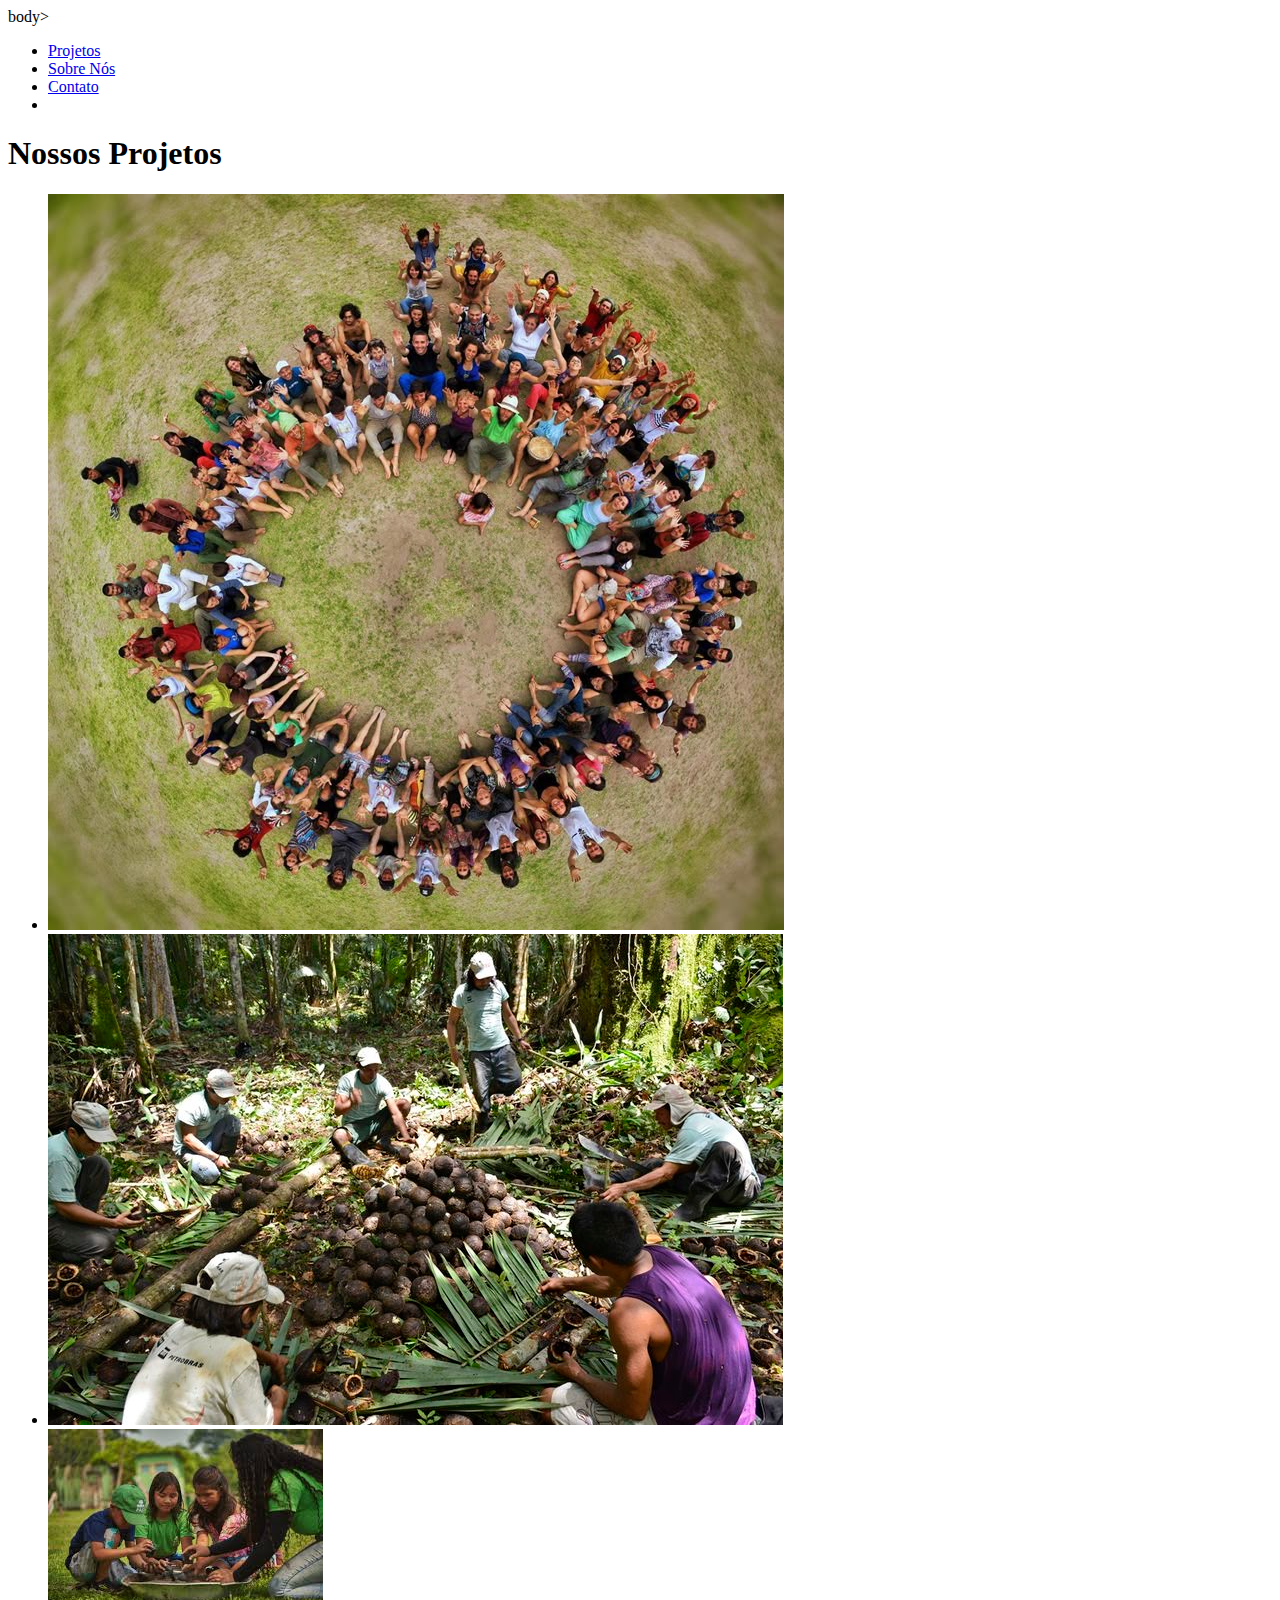
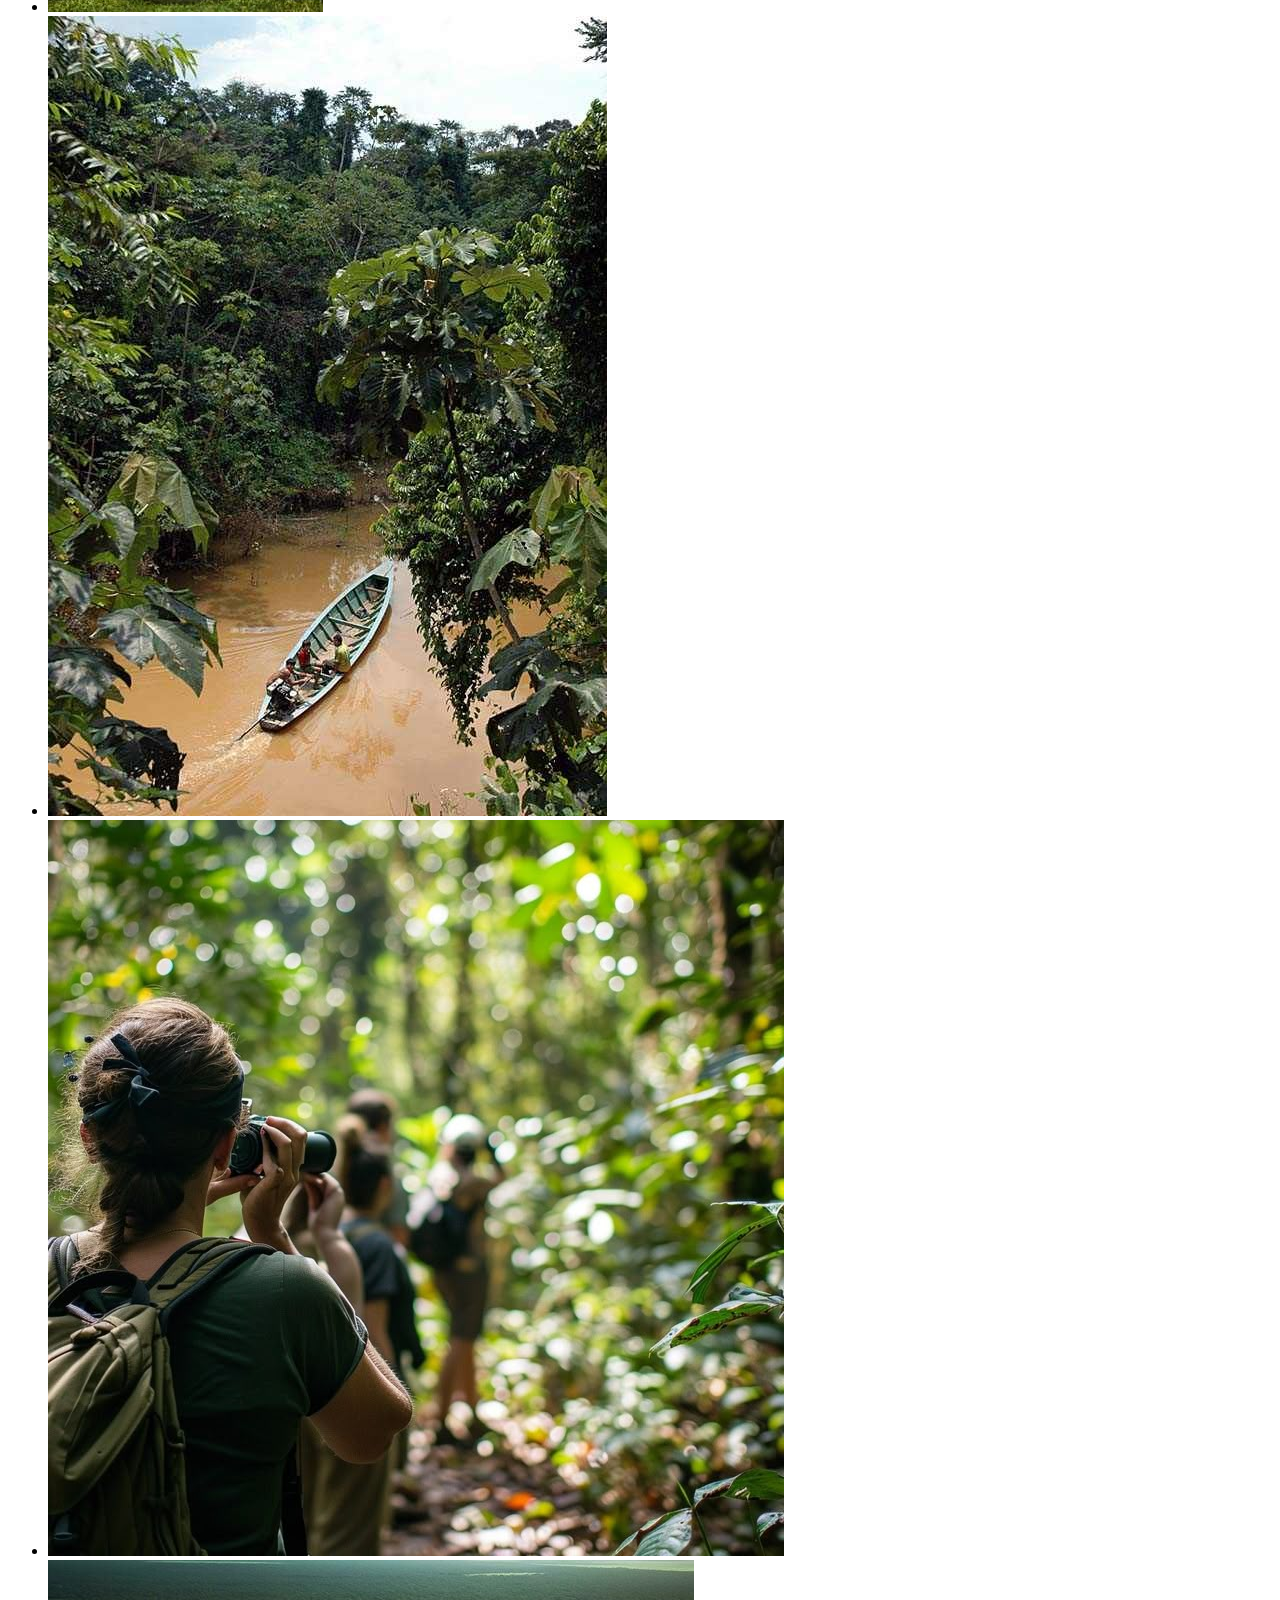
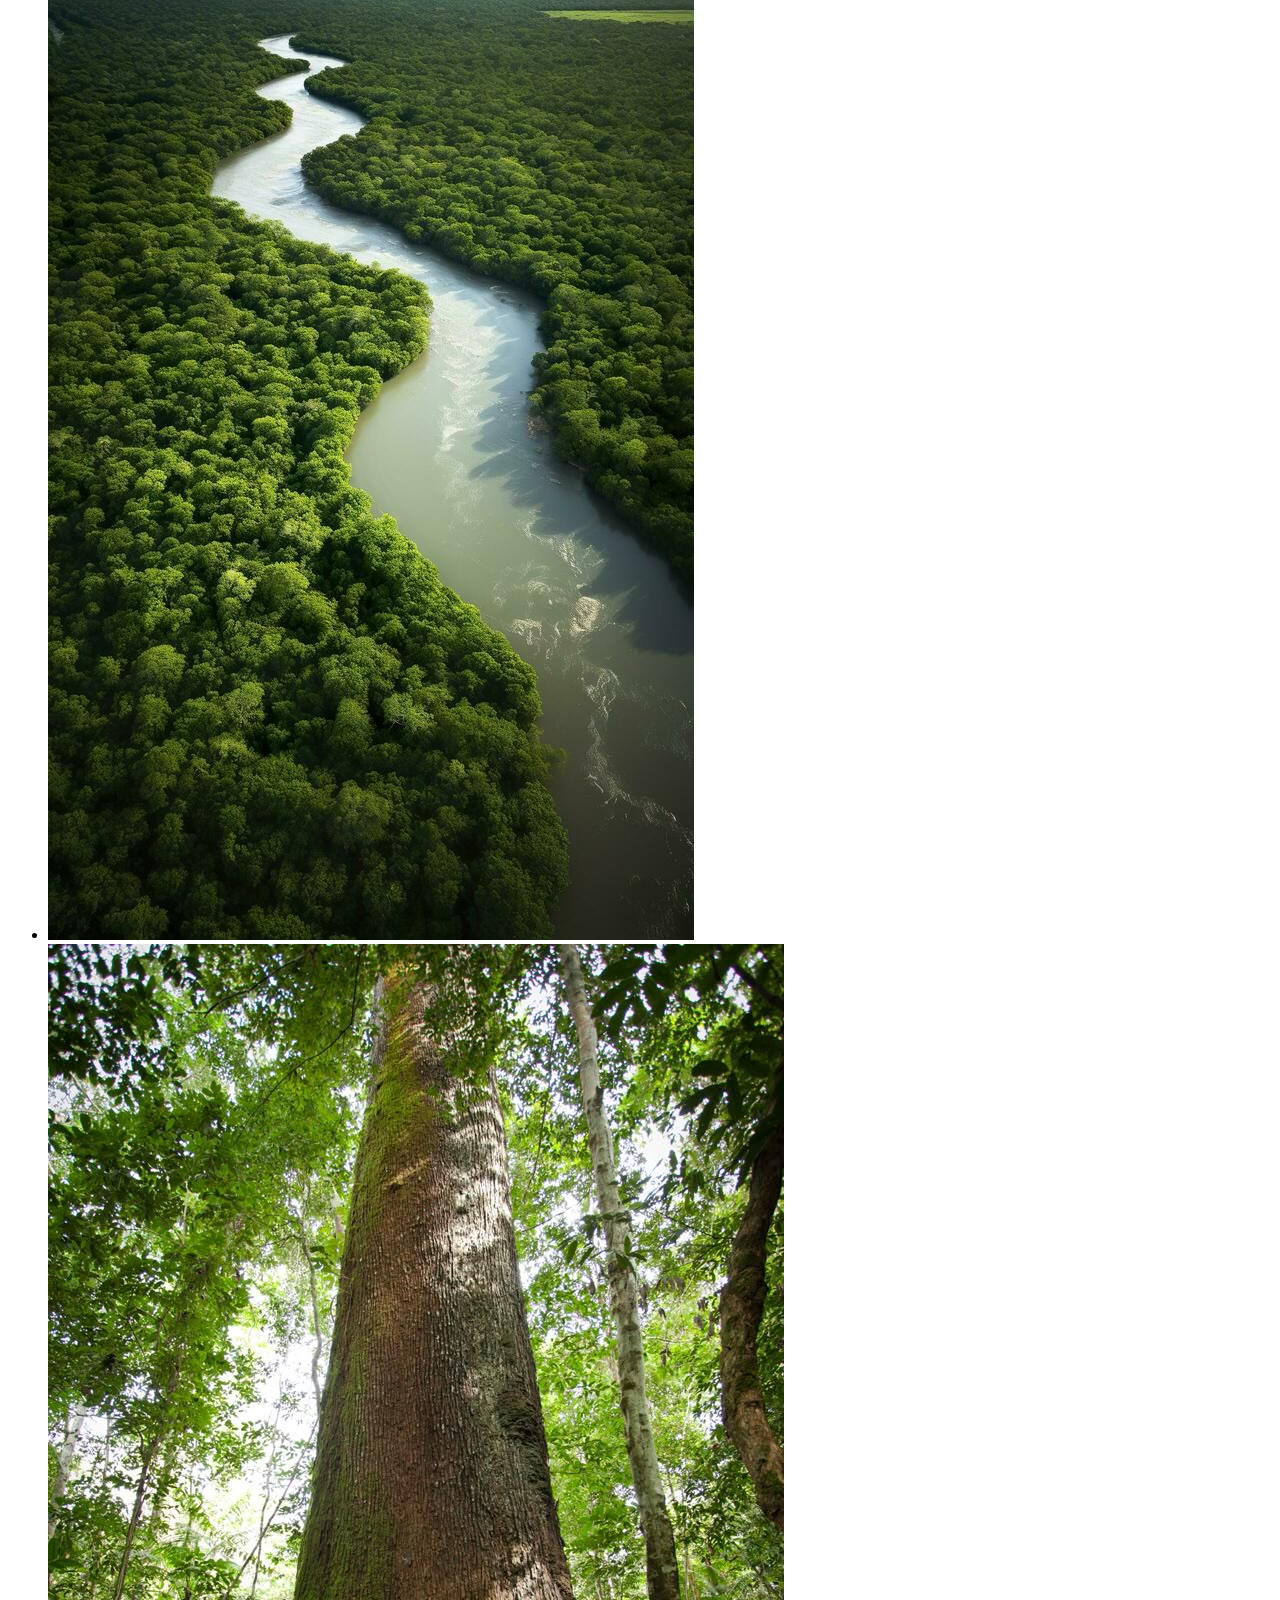
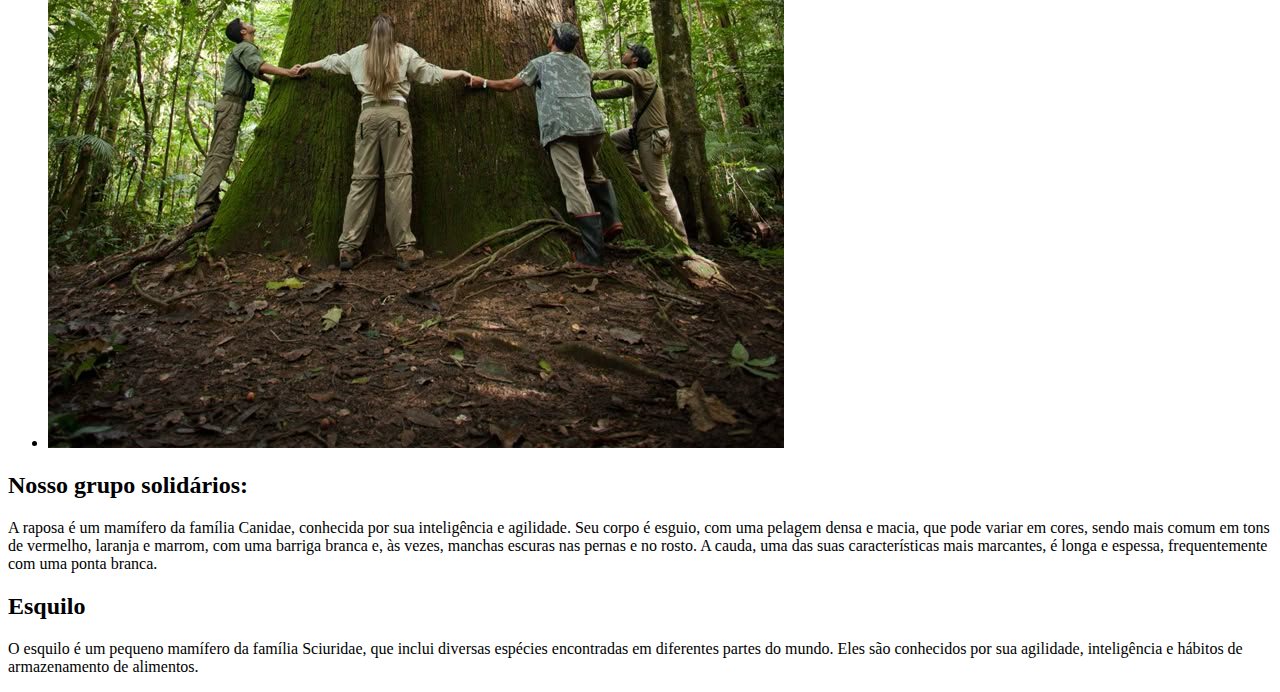
==== index.html @ 8a5d3e36 "atualizacao" ====
<!DOCTYPE html>
<html lang="pt-br">
<head>
    <meta charset="UTF-8">
    <meta name="viewport" content="width=device-width, initial-scale=1.0">
    <title>Cientista Ambiental</title>
    <script>document.documentElement.className += ' js';</script>
    <link rel="stylesheet" type="text/css" href="css/style.css">
</head>
body>
    <nav class="menu js-menu">
        <ul>
            <li><a href="#Projetos">Projetos</a></li>
            <li><a href="#Sobre nós">Sobre Nós</a></li>
            <li><a href="#contato">Contato</a></li>
            <li><a href="#"></a></li>
        </ul>
    </nav>
    <section class="grid-section animais js-scroll" id="animais">
        <h1 class="titulo">Nossos Projetos</h1>
        <ul class="animais-lista js-tabmenu">
            <li><img src="img/solidarios.jpg"></li>
            <li><img src="img/colheita castanha.jpg"></li>
            <li><img src="img/criancas colhendo.jpg"></li>
            <li><img src="img/barco.jpg"></li>
            <li><img src="img/aventureiros.jpg"></li>
            <li><img src="rio amazonas.jpg"></li>
            <li><img src="img/abraco na arvore.jpg"></li>
        </ul>
        <div class="animais-descricao js-tabcontent">
            <section>
                <h2>Nosso grupo solidários:</h2>
                <p> A raposa é um mamífero da família Canidae, conhecida por sua inteligência e agilidade. Seu corpo é esguio, com uma pelagem densa e macia, que pode variar em cores, sendo mais comum em tons de vermelho, laranja e marrom, com uma barriga branca e, às vezes, manchas escuras nas pernas e no rosto. A cauda, uma das suas características mais marcantes, é longa e espessa, frequentemente com uma ponta branca.
                </p>
            </section>
            <section>
                <h2>Esquilo</h2>
                <p> O esquilo é um pequeno mamífero da família Sciuridae, que inclui diversas espécies encontradas em diferentes partes do mundo. Eles são conhecidos por sua agilidade, inteligência e hábitos de armazenamento de alimentos.
                </p>
            </section>
        </div>
    </section>
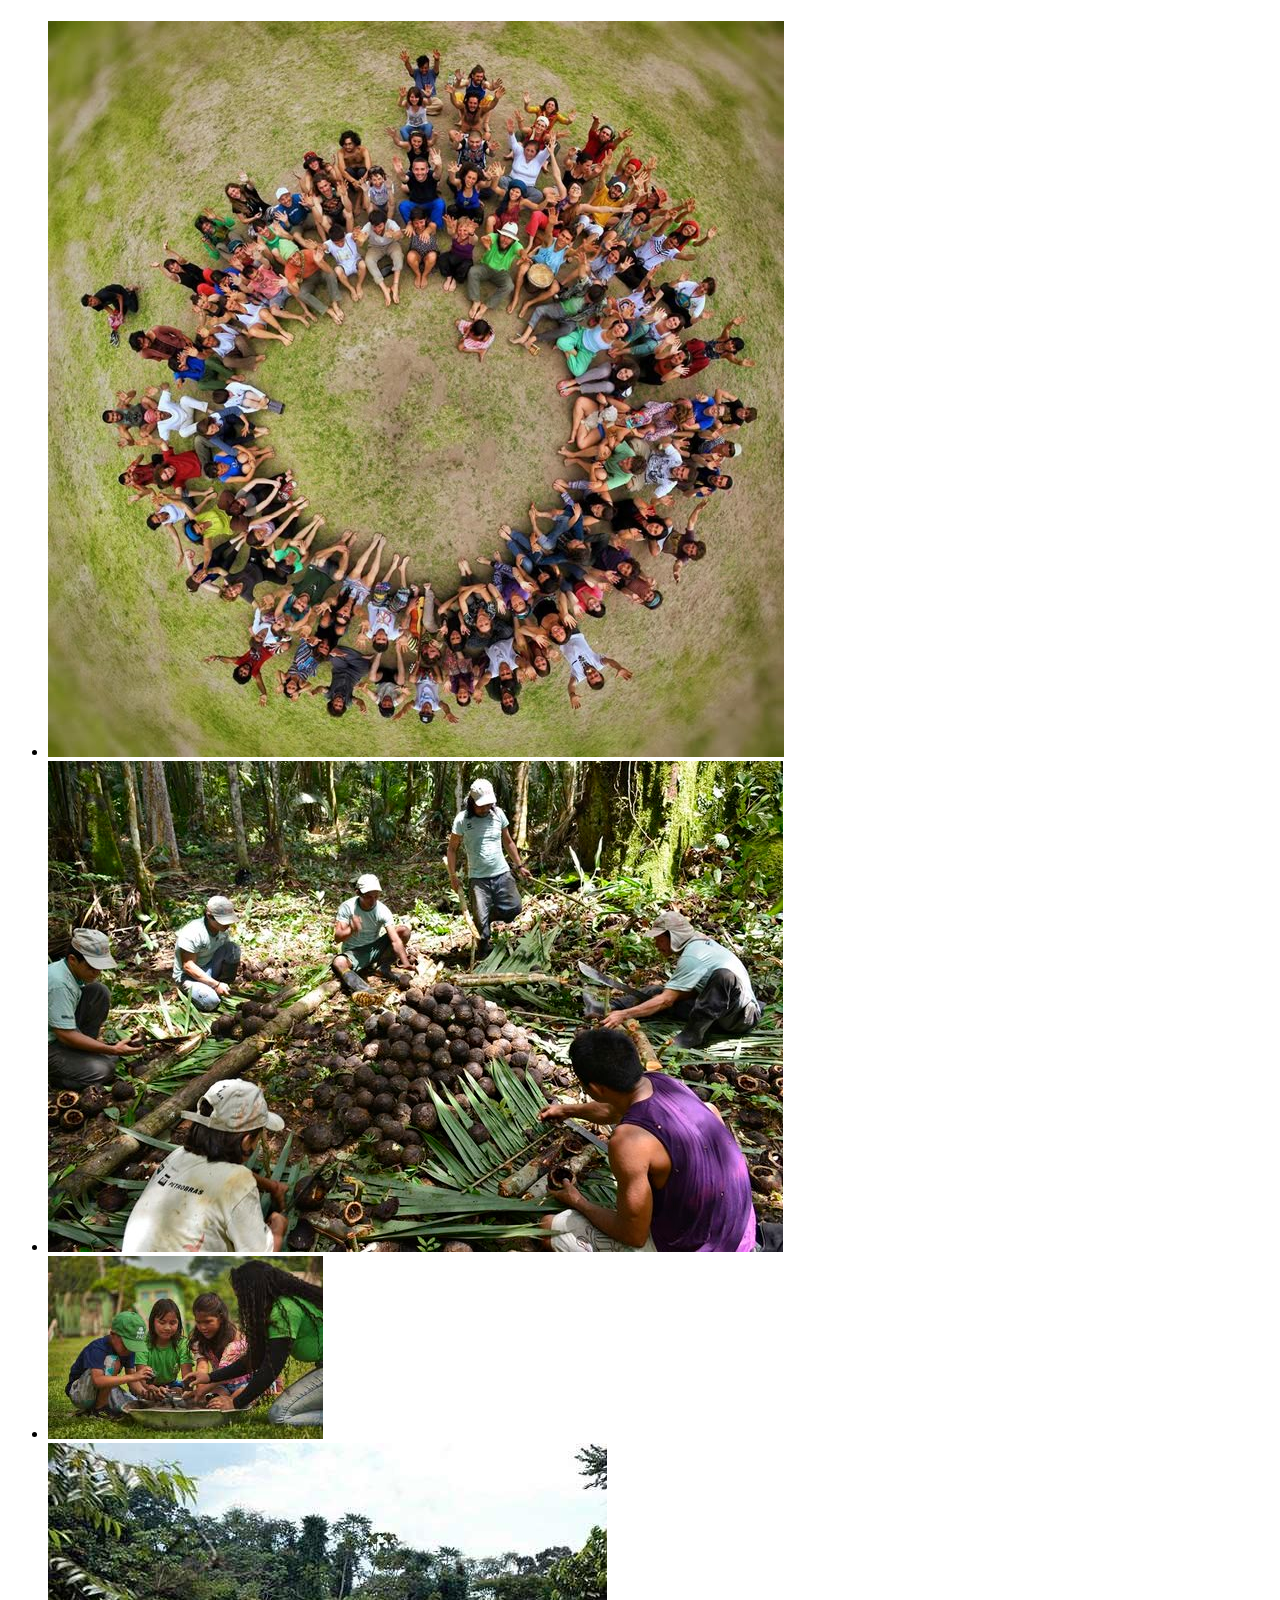
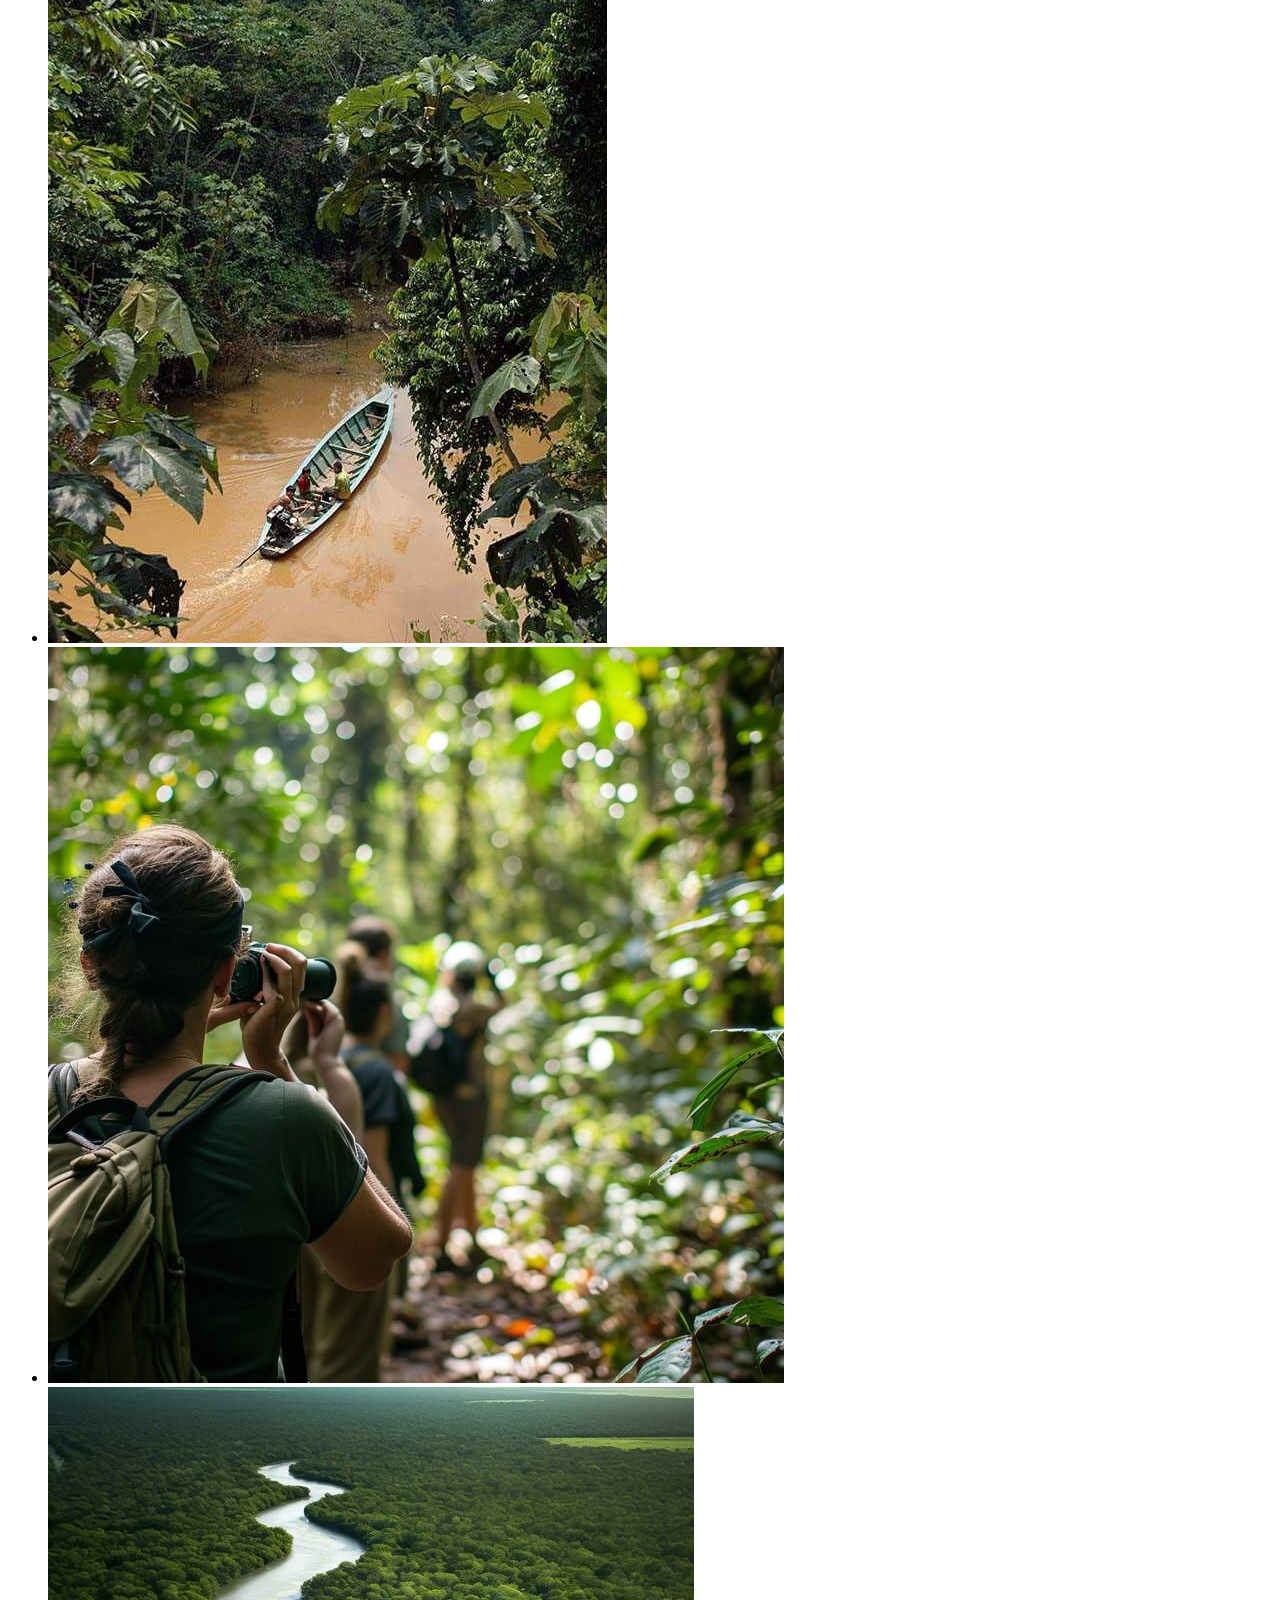
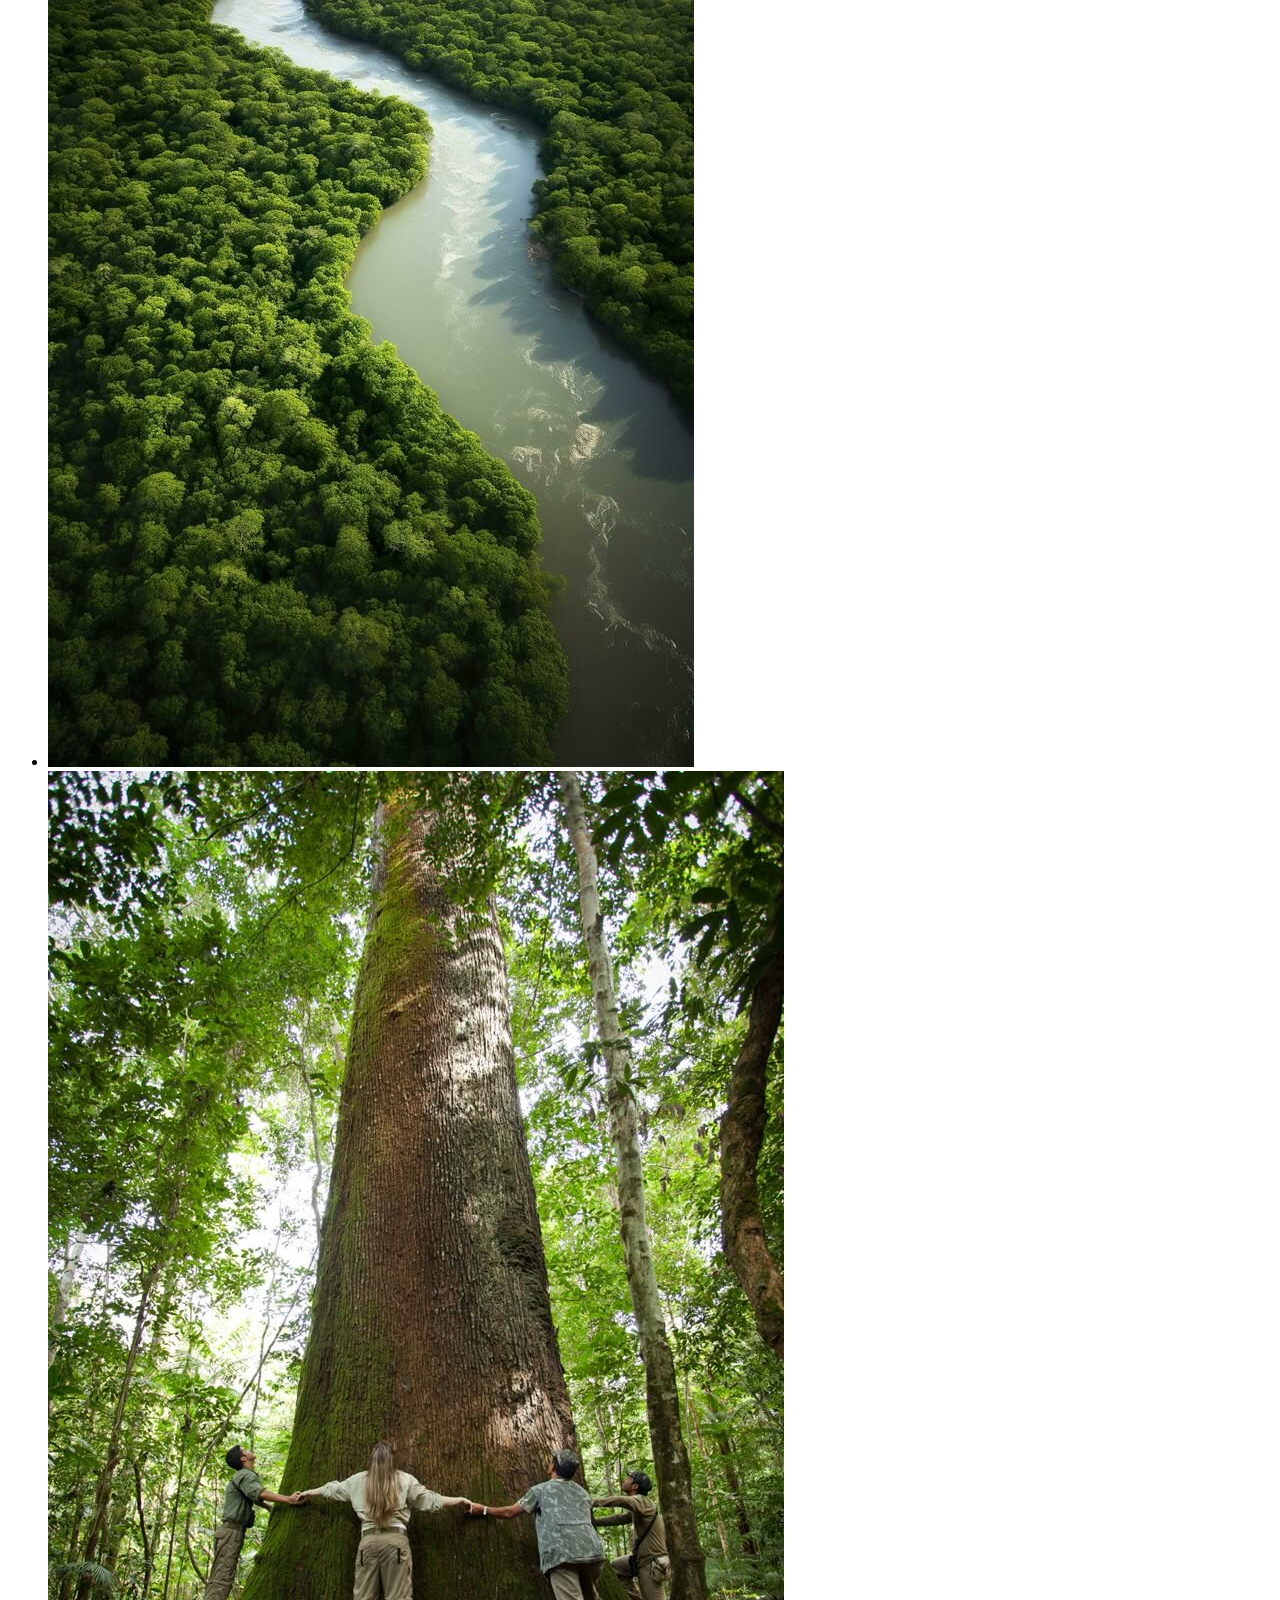
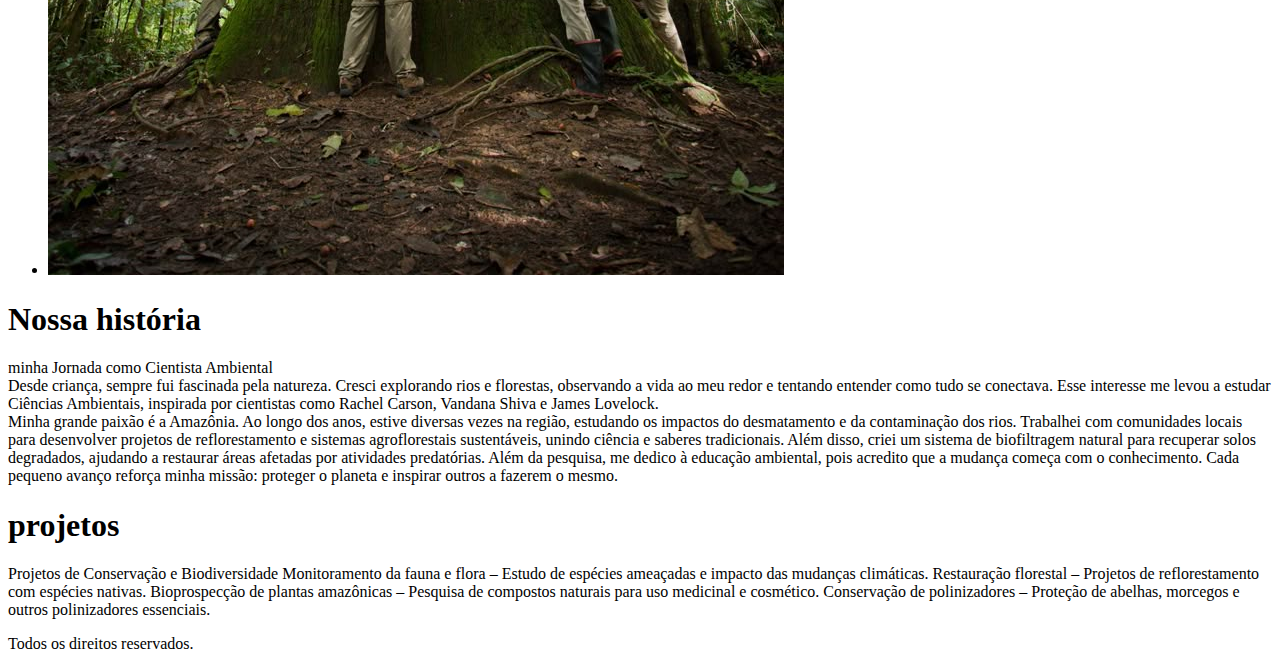
==== commit 0ac30db7: "atualizacao" ====
--- a/index.html
+++ b/index.html
@@ -3,40 +3,53 @@
 <head>
     <meta charset="UTF-8">
     <meta name="viewport" content="width=device-width, initial-scale=1.0">
-    <title>Cientista Ambiental</title>
+    <title>Inicio</title>
     <script>document.documentElement.className += ' js';</script>
-    <link rel="stylesheet" type="text/css" href="css/style.css">
+    <link rel="stylesheet" type="text/css" href="style.css">
+    <link href='welcome.html' rel="stylesheet">
 </head>
-body>
-    <nav class="menu js-menu">
-        <ul>
-            <li><a href="#Projetos">Projetos</a></li>
-            <li><a href="#Sobre nós">Sobre Nós</a></li>
-            <li><a href="#contato">Contato</a></li>
-            <li><a href="#"></a></li>
-        </ul>
-    </nav>
-    <section class="grid-section animais js-scroll" id="animais">
-        <h1 class="titulo">Nossos Projetos</h1>
+<body>
+    
+    </div>
+    <section class="grid-section historia js-scroll" id="historia">
+        <h1 class="titulo"></h1>
         <ul class="animais-lista js-tabmenu">
             <li><img src="img/solidarios.jpg"></li>
             <li><img src="img/colheita castanha.jpg"></li>
             <li><img src="img/criancas colhendo.jpg"></li>
             <li><img src="img/barco.jpg"></li>
             <li><img src="img/aventureiros.jpg"></li>
-            <li><img src="rio amazonas.jpg"></li>
+            <li><img src="img/rio amazonas.jpg"></li>
             <li><img src="img/abraco na arvore.jpg"></li>
         </ul>
-        <div class="animais-descricao js-tabcontent">
+        <div class=".js-tabcontent">
             <section>
-                <h2>Nosso grupo solidários:</h2>
-                <p> A raposa é um mamífero da família Canidae, conhecida por sua inteligência e agilidade. Seu corpo é esguio, com uma pelagem densa e macia, que pode variar em cores, sendo mais comum em tons de vermelho, laranja e marrom, com uma barriga branca e, às vezes, manchas escuras nas pernas e no rosto. A cauda, uma das suas características mais marcantes, é longa e espessa, frequentemente com uma ponta branca.
+                <h1 class="titulo">Nossa história</h1>
+                <p>
+                   minha Jornada como Cientista Ambiental<br>
+                    Desde criança, sempre fui fascinada pela natureza. Cresci explorando rios e florestas, observando a vida ao meu redor e tentando entender como tudo se conectava. Esse interesse me levou a estudar Ciências Ambientais, inspirada por cientistas como Rachel Carson, Vandana Shiva e James Lovelock.<br>
+                    Minha grande paixão é a Amazônia. Ao longo dos anos, estive diversas vezes na região, estudando os impactos do desmatamento e da contaminação dos rios. Trabalhei com comunidades locais para desenvolver projetos de reflorestamento e sistemas agroflorestais sustentáveis, unindo ciência e saberes tradicionais. Além disso, criei um sistema de biofiltragem natural para recuperar solos degradados, ajudando a restaurar áreas afetadas por atividades predatórias.
+                    Além da pesquisa, me dedico à educação ambiental, pois acredito que a mudança começa com o conhecimento. Cada pequeno avanço reforça minha missão: proteger o planeta e inspirar outros a fazerem o mesmo.
                 </p>
             </section>
             <section>
-                <h2>Esquilo</h2>
-                <p> O esquilo é um pequeno mamífero da família Sciuridae, que inclui diversas espécies encontradas em diferentes partes do mundo. Eles são conhecidos por sua agilidade, inteligência e hábitos de armazenamento de alimentos.
+                <h1 class="titulo">projetos</h1>
+                <p>
+                    Projetos de Conservação e Biodiversidade
+Monitoramento da fauna e flora
+– Estudo de espécies ameaçadas e impacto das mudanças climáticas.
+Restauração florestal 
+– Projetos de reflorestamento com espécies nativas.
+Bioprospecção de plantas amazônicas 
+– Pesquisa de compostos naturais para uso medicinal e cosmético.
+Conservação de polinizadores 
+– Proteção de abelhas, morcegos e outros polinizadores essenciais.
                 </p>
             </section>
         </div>
-    </section>+        
+        <footer class="copy">
+            <p>Todos os direitos reservados.</p>
+        </footer>
+    </section>
+</body>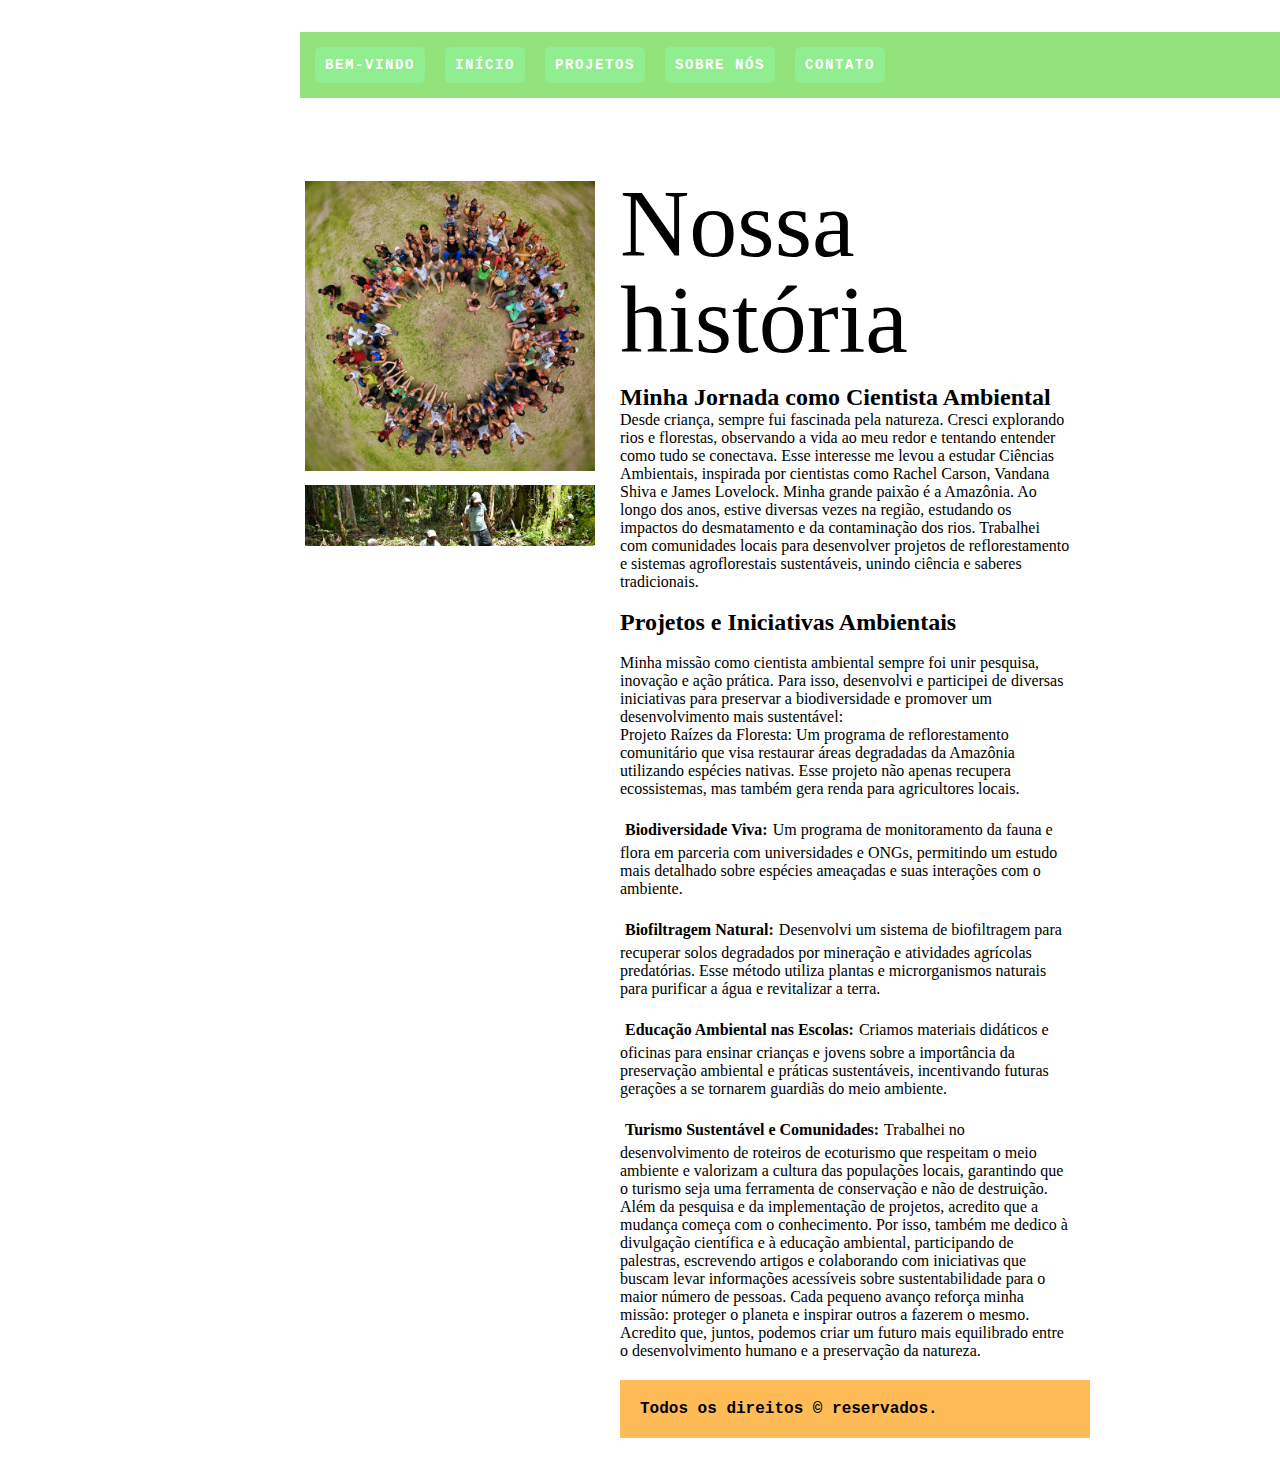
==== commit 0228f049: "Update index.html" ====
--- a/index.html
+++ b/index.html
@@ -6,10 +6,18 @@
     <title>Inicio</title>
     <script>document.documentElement.className += ' js';</script>
     <link rel="stylesheet" type="text/css" href="style.css">
-    <link href='welcome.html' rel="stylesheet">
+    
 </head>
 <body>
-    
+    <nav class="menu js-menu">
+        <ul>
+            <li><a href="welcome.html">Bem-vindo</a></li>
+            <li><a href="index.html">Início</a></li>
+            <li><a href="projetos.html">Projetos</a></li>
+            <li><a href="sobre.html">Sobre Nós</a></li>
+            <li><a href="contato.html">Contato</a></li>
+        </ul>
+    </nav>
     </div>
     <section class="grid-section historia js-scroll" id="historia">
         <h1 class="titulo"></h1>
@@ -24,32 +32,41 @@
         </ul>
         <div class=".js-tabcontent">
             <section>
-                <h1 class="titulo">Nossa história</h1>
-                <p>
-                   minha Jornada como Cientista Ambiental<br>
-                    Desde criança, sempre fui fascinada pela natureza. Cresci explorando rios e florestas, observando a vida ao meu redor e tentando entender como tudo se conectava. Esse interesse me levou a estudar Ciências Ambientais, inspirada por cientistas como Rachel Carson, Vandana Shiva e James Lovelock.<br>
-                    Minha grande paixão é a Amazônia. Ao longo dos anos, estive diversas vezes na região, estudando os impactos do desmatamento e da contaminação dos rios. Trabalhei com comunidades locais para desenvolver projetos de reflorestamento e sistemas agroflorestais sustentáveis, unindo ciência e saberes tradicionais. Além disso, criei um sistema de biofiltragem natural para recuperar solos degradados, ajudando a restaurar áreas afetadas por atividades predatórias.
-                    Além da pesquisa, me dedico à educação ambiental, pois acredito que a mudança começa com o conhecimento. Cada pequeno avanço reforça minha missão: proteger o planeta e inspirar outros a fazerem o mesmo.
-                </p>
-            </section>
-            <section>
-                <h1 class="titulo">projetos</h1>
-                <p>
-                    Projetos de Conservação e Biodiversidade
-Monitoramento da fauna e flora
-– Estudo de espécies ameaçadas e impacto das mudanças climáticas.
-Restauração florestal 
-– Projetos de reflorestamento com espécies nativas.
-Bioprospecção de plantas amazônicas 
-– Pesquisa de compostos naturais para uso medicinal e cosmético.
-Conservação de polinizadores 
-– Proteção de abelhas, morcegos e outros polinizadores essenciais.
-                </p>
+                <h2 class="titulo">Nossa história</h2>
+                
+                    <h2>Minha Jornada como Cientista Ambiental</h2>
+                   <p> Desde criança, sempre fui fascinada pela natureza. Cresci explorando rios e florestas, observando a vida ao meu redor e tentando entender como tudo se conectava. Esse interesse me levou a estudar Ciências Ambientais, inspirada por cientistas como Rachel Carson, Vandana Shiva e James Lovelock.
+                    
+                    Minha grande paixão é a Amazônia. Ao longo dos anos, estive diversas vezes na região, estudando os impactos do desmatamento e da contaminação dos rios. Trabalhei com comunidades locais para desenvolver projetos de reflorestamento e sistemas agroflorestais sustentáveis, unindo ciência e saberes tradicionais.
+                    </p> 
+                    
+                    <br>
+                    <h2>Projetos e Iniciativas Ambientais</h2>
+                    <br>
+                    Minha missão como cientista ambiental sempre foi unir pesquisa, inovação e ação prática. Para isso, desenvolvi e participei de diversas iniciativas para preservar a biodiversidade e promover um desenvolvimento mais sustentável:
+                    
+                    <p>Projeto Raízes da Floresta: Um programa de reflorestamento comunitário que visa restaurar áreas degradadas da Amazônia utilizando espécies nativas. Esse projeto não apenas recupera ecossistemas, mas também gera renda para agricultores locais.
+                    <br>
+                    <br>
+                    <li><strong>Biodiversidade Viva:</strong></li>Um programa de monitoramento da fauna e flora em parceria com universidades e ONGs, permitindo um estudo mais detalhado sobre espécies ameaçadas e suas interações com o ambiente.
+                    <br>
+                    <br>
+                    <li><strong>Biofiltragem Natural: </strong></li>Desenvolvi um sistema de biofiltragem para recuperar solos degradados por mineração e atividades agrícolas predatórias. Esse método utiliza plantas e microrganismos naturais para purificar a água e revitalizar a terra.
+                    <br>
+                    <br>
+                    <li><strong>Educação Ambiental nas Escolas:</strong></li>Criamos materiais didáticos e oficinas para ensinar crianças e jovens sobre a importância da preservação ambiental e práticas sustentáveis, incentivando futuras gerações a se tornarem guardiãs do meio ambiente.
+                    <br>
+                    <br>
+                    <li><strong>Turismo Sustentável e Comunidades: </strong></li>Trabalhei no desenvolvimento de roteiros de ecoturismo que respeitam o meio ambiente e valorizam a cultura das populações locais, garantindo que o turismo seja uma ferramenta de conservação e não de destruição.
+                    Além da pesquisa e da implementação de projetos, acredito que a mudança começa com o conhecimento. Por isso, também me dedico à divulgação científica e à educação ambiental, participando de palestras, escrevendo artigos e colaborando com iniciativas que buscam levar informações acessíveis sobre sustentabilidade para o maior número de pessoas.
+                    
+                    Cada pequeno avanço reforça minha missão: proteger o planeta e inspirar outros a fazerem o mesmo. Acredito que, juntos, podemos criar um futuro mais equilibrado entre o desenvolvimento humano e a preservação da natureza.</p>
+               
             </section>
         </div>
         
         <footer class="copy">
-            <p>Todos os direitos reservados.</p>
+            <p>Todos os direitos &copy; reservados.</p>
         </footer>
     </section>
-</body>+</body>
--- a/style.css
+++ b/style.css
@@ -0,0 +1,259 @@
+body, h1, h2, ul, li, p, dd, dt, dl {
+    margin: 0px;
+    padding: 0px;
+}
+
+img {
+    display: block;
+    max-width: 100%;
+}
+
+ul {
+    list-style: none;
+}
+
+body {
+    background: #ffffff;
+    color: #000000;
+    -webkit-font-smoothing:antialiased;
+    display: grid;
+    grid-template-columns: 1fr 120px minmax(300px, 800px) 1fr;
+}
+
+.menu {
+    grid-column: 3/5;
+    margin-top: 2rem;
+    margin-bottom: 2rem;
+    background: #92e37c;
+}
+
+.menu ul {
+    display: flex;
+    flex-wrap: wrap;
+    padding: 10px;
+}
+
+.menu li a {
+    display: block;
+    padding: 10px;
+    margin-right: 10px;
+    color: #ffffff;
+    text-decoration: none;
+    font-family:'IBM Plex Mono', monospace;
+    font-weight: bold;
+    text-transform: uppercase;
+    font-size: 0.875rem;
+    letter-spacing: .1rem;
+}
+
+.grid-section {
+    grid-column: 2 / 4;
+    width: 100%;
+    box-sizing: border-box;
+    padding: 10px;
+    display: grid;
+    grid-template-columns: 90px 300px 1fr;
+    grid-gap: 20px
+}
+
+.titulo {
+    font-family: Georgia;
+    font-size: 6rem;
+    line-height: 1;
+    font-weight: 400;
+    margin-bottom: 1rem;
+    grid-column: 1 / 4;
+}
+
+.animais h2::before{
+    content: '';
+    display: inline-block;
+    width: 40px;
+    height: 10px;
+    margin-right: 10px;
+    background: #92e37c;
+}
+
+.animais p{
+    font-family: Helvetica, arial;
+    line-height: 1.2;
+    margin-bottom: 1rem;
+}
+
+.animais-lista{ 
+    height: 370px;
+    overflow-y: scroll;
+    grid-column: 2;
+}
+
+.animais-lista li {
+    cursor: pointer;
+}
+
+
+.animais-lista::-webkit-scrollbar{
+    width: 18px;
+}
+
+.animais-lista::-webkit-scrollbar-thumb{
+    background: #92e37c;
+    border-left: 4px solid #faf6ed;
+    border-right: 4px solid #faf6ed;
+}
+
+.animais-lista::-webkit-scrollbar-track{
+    background:#faf6ed;
+}
+
+.animais-descricao{
+    grid-column: 3;
+}
+.animais-descricao section{
+    margin-bottom: 3rem;
+}
+
+.faq-lista dt{
+    font-family: 'IBM Plex Mono', monospace;
+    font-weight: bold;
+    margin-top: 2rem;
+    margin-bottom:.5rem;
+    color:#E54
+}
+
+.faq-lista dt::before{
+    content: '';
+    display: inline-block;
+    width: 20px;
+    height: 10px;
+    margin-right: 10px;
+    background: #fb5;
+    grid-column: 2/4;
+}
+
+.faq-lista dd{
+    font-family: Helvetica, arial;
+    margin-bottom: .5rem;
+    margin-left: 30px;
+}
+
+.mapa{
+    grid-column: 2;
+}
+
+.dados{
+    grid-column: 3;
+}
+
+.dados li{ 
+    margin-bottom: 1rem;
+    font-family: Helvetica, arial;
+}
+
+.dados li ::before{
+    content: '';
+    display: inline-block;
+    width:20px;
+    height:10px;
+    margin-right:10px;
+    background: #fb5;
+}
+
+.copy{ 
+    grid-column: 3/5;
+    margin-bottom: 2rem;
+    background: #fb5;
+}
+
+.copy p{
+    padding:20px;
+    font-family: 'IBM Plex Mono', monospace;
+    font-weight: bold;
+}
+
+ul {
+    list-style: none;
+    padding: 0;
+    margin: 0;
+}
+
+li {
+    display: inline-block;
+    margin: 5px;
+}
+
+/* Transformando <a> em um botão */
+li a {
+    display: inline-block;
+    padding: 10px 20px;
+    background-color: 	#90EE90; /* Cor azul */
+    color: white;
+    text-decoration: none;
+    border-radius: 5px;
+    font-size: 16px;
+    font-weight: bold;
+    transition: 0.3s;
+    border: none;
+    cursor: pointer;
+}
+
+li a:hover {
+    background-color:#98FB98; 
+}
+
+
+@media (max-width: 700px )  {
+    body{
+        grid-template-columns: 1fr;
+    
+    }
+
+    .menu,.grid-section, .copy{
+        grid-template-columns: 1;
+    }
+
+    .grid-section{
+        grid-template-columns: 100px;
+        grid-gap:10px;
+    }
+
+    .animais-lista{
+        grid-column: 1;
+    }
+
+    .faq-lista,.dados,.mapa{
+        grid-column: 1/3;
+    }
+
+    .grid-section h1{
+        font-size: 3rem;
+    }
+
+    .menu{
+        margin-top:0px;
+    }
+
+    .copy{
+        margin-bottom: 0px;
+    }
+
+}
+
+.js .js-tabcontent section {
+    display:none;
+}
+
+.js-tabcontent section.ativo{
+    display: block !important;
+    animation: show .5s forwards;
+}
+
+@keyframes show {
+    from{
+        opacity: 0;
+        transform: translate3d(-30px, 0, 0);
+    }
+    to{
+        opacity: 1;
+        transform: translate3d(0, 0, 0);
+    }
+}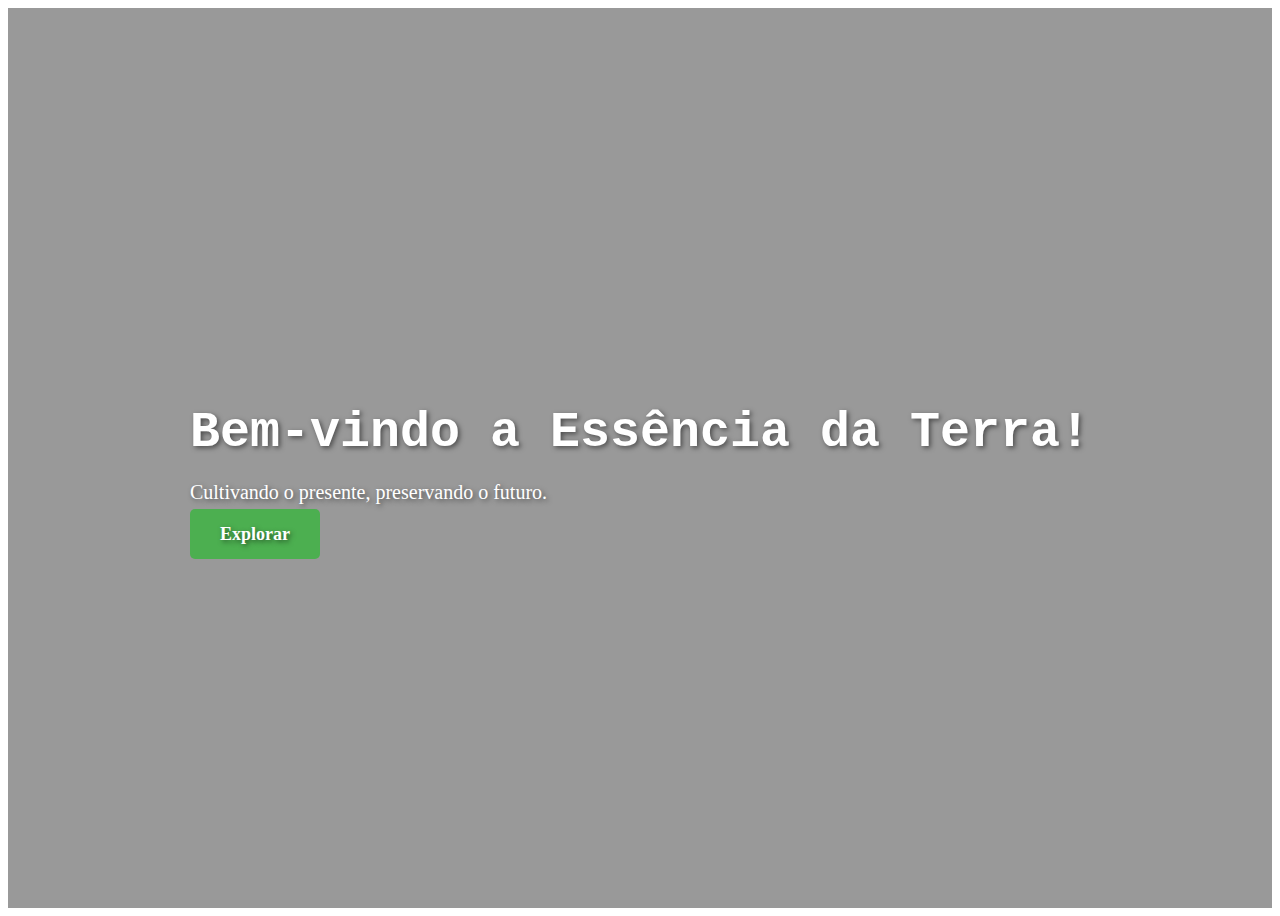
==== commit 53094a98: "Update and rename welcome.html to index.html" ====
--- a/index.html
+++ b/index.html
@@ -3,70 +3,19 @@
 <head>
     <meta charset="UTF-8">
     <meta name="viewport" content="width=device-width, initial-scale=1.0">
-    <title>Inicio</title>
+    <title>Bem-vindo - Vozes da Floresta</title>
     <script>document.documentElement.className += ' js';</script>
-    <link rel="stylesheet" type="text/css" href="style.css">
-    
+    <link rel="stylesheet" type="text/css" href="welcome.css">
+    <link href="index.html" rel="stylesheet">
 </head>
 <body>
-    <nav class="menu js-menu">
-        <ul>
-            <li><a href="welcome.html">Bem-vindo</a></li>
-            <li><a href="index.html">Início</a></li>
-            <li><a href="projetos.html">Projetos</a></li>
-            <li><a href="sobre.html">Sobre Nós</a></li>
-            <li><a href="contato.html">Contato</a></li>
-        </ul>
-    </nav>
+    <div class="welcome-container">
+        <div class="overlay"></div>
+        <div class="welcome-content">
+            <h1 id="saudacao">Bem-vindo a Essência da Terra!</h1>
+            <p>Cultivando o presente, preservando o futuro.</p>
+            <a href="index.html" class="welcome-button">Explorar</a>
+        </div>
     </div>
-    <section class="grid-section historia js-scroll" id="historia">
-        <h1 class="titulo"></h1>
-        <ul class="animais-lista js-tabmenu">
-            <li><img src="img/solidarios.jpg"></li>
-            <li><img src="img/colheita castanha.jpg"></li>
-            <li><img src="img/criancas colhendo.jpg"></li>
-            <li><img src="img/barco.jpg"></li>
-            <li><img src="img/aventureiros.jpg"></li>
-            <li><img src="img/rio amazonas.jpg"></li>
-            <li><img src="img/abraco na arvore.jpg"></li>
-        </ul>
-        <div class=".js-tabcontent">
-            <section>
-                <h2 class="titulo">Nossa história</h2>
-                
-                    <h2>Minha Jornada como Cientista Ambiental</h2>
-                   <p> Desde criança, sempre fui fascinada pela natureza. Cresci explorando rios e florestas, observando a vida ao meu redor e tentando entender como tudo se conectava. Esse interesse me levou a estudar Ciências Ambientais, inspirada por cientistas como Rachel Carson, Vandana Shiva e James Lovelock.
-                    
-                    Minha grande paixão é a Amazônia. Ao longo dos anos, estive diversas vezes na região, estudando os impactos do desmatamento e da contaminação dos rios. Trabalhei com comunidades locais para desenvolver projetos de reflorestamento e sistemas agroflorestais sustentáveis, unindo ciência e saberes tradicionais.
-                    </p> 
-                    
-                    <br>
-                    <h2>Projetos e Iniciativas Ambientais</h2>
-                    <br>
-                    Minha missão como cientista ambiental sempre foi unir pesquisa, inovação e ação prática. Para isso, desenvolvi e participei de diversas iniciativas para preservar a biodiversidade e promover um desenvolvimento mais sustentável:
-                    
-                    <p>Projeto Raízes da Floresta: Um programa de reflorestamento comunitário que visa restaurar áreas degradadas da Amazônia utilizando espécies nativas. Esse projeto não apenas recupera ecossistemas, mas também gera renda para agricultores locais.
-                    <br>
-                    <br>
-                    <li><strong>Biodiversidade Viva:</strong></li>Um programa de monitoramento da fauna e flora em parceria com universidades e ONGs, permitindo um estudo mais detalhado sobre espécies ameaçadas e suas interações com o ambiente.
-                    <br>
-                    <br>
-                    <li><strong>Biofiltragem Natural: </strong></li>Desenvolvi um sistema de biofiltragem para recuperar solos degradados por mineração e atividades agrícolas predatórias. Esse método utiliza plantas e microrganismos naturais para purificar a água e revitalizar a terra.
-                    <br>
-                    <br>
-                    <li><strong>Educação Ambiental nas Escolas:</strong></li>Criamos materiais didáticos e oficinas para ensinar crianças e jovens sobre a importância da preservação ambiental e práticas sustentáveis, incentivando futuras gerações a se tornarem guardiãs do meio ambiente.
-                    <br>
-                    <br>
-                    <li><strong>Turismo Sustentável e Comunidades: </strong></li>Trabalhei no desenvolvimento de roteiros de ecoturismo que respeitam o meio ambiente e valorizam a cultura das populações locais, garantindo que o turismo seja uma ferramenta de conservação e não de destruição.
-                    Além da pesquisa e da implementação de projetos, acredito que a mudança começa com o conhecimento. Por isso, também me dedico à divulgação científica e à educação ambiental, participando de palestras, escrevendo artigos e colaborando com iniciativas que buscam levar informações acessíveis sobre sustentabilidade para o maior número de pessoas.
-                    
-                    Cada pequeno avanço reforça minha missão: proteger o planeta e inspirar outros a fazerem o mesmo. Acredito que, juntos, podemos criar um futuro mais equilibrado entre o desenvolvimento humano e a preservação da natureza.</p>
-               
-            </section>
-        </div>
-        
-        <footer class="copy">
-            <p>Todos os direitos &copy; reservados.</p>
-        </footer>
-    </section>
+
 </body>
--- a/welcome.css
+++ b/welcome.css
@@ -0,0 +1,76 @@
+.ody {
+    margin: 0;
+    padding: 0;
+    font-family: 'IBM Plex Mono', monospace;
+    background-color: #eaf7ea; /* Verde claro */
+    color: #2e7d32;
+    text-align: center;
+}
+
+#saudacao{
+    font-family: 'IBM Plex Mono', monospace;
+}
+
+/* Tela de boas-vindas */
+.welcome-container {
+    display: flex;
+    flex-direction: column;
+    justify-content: center;
+    align-items: center;
+    height: 100vh;
+    background: url('https://i.pinimg.com/736x/f1/20/4a/f1204a2480562af983c840bab52ba55d.jpg') no-repeat center center/cover;
+    position: relative;
+    color: white;
+    text-shadow: 2px 2px 5px rgba(0, 0, 0, 0.5);
+}
+
+/* Sobreposição para legibilidade */
+.overlay {
+    position: absolute;
+    top: 0;
+    left: 0;
+    width: 100%;
+    height: 100%;
+    background-color: rgba(0, 0, 0, 0.4);
+}
+
+/* Texto principal */
+.welcome-content {
+    position: relative;
+    z-index: 2;
+    animation: fadeIn 2s ease-in-out;
+}
+
+.welcome-content h1 {
+    font-size: 50px;
+    margin-bottom: 10px;
+}
+
+.welcome-content p {
+    font-size: 20px;
+    margin-bottom: 20px;
+}
+
+/* Botão de entrada */
+.welcome-button {
+    padding: 15px 30px;
+    font-size: 18px;
+    font-weight: bold;
+    background-color: #4caf50;
+    color: white;
+    border: none;
+    border-radius: 5px;
+    cursor: pointer;
+    transition: 0.3s;
+    text-decoration: none;
+}
+
+.welcome-button:hover {
+    background-color: #388e3c;
+}
+
+/* Animação */
+@keyframes fadeIn {
+    from { opacity: 0; transform: translateY(-20px); }
+    to { opacity: 1; transform: translateY(0); }
+}
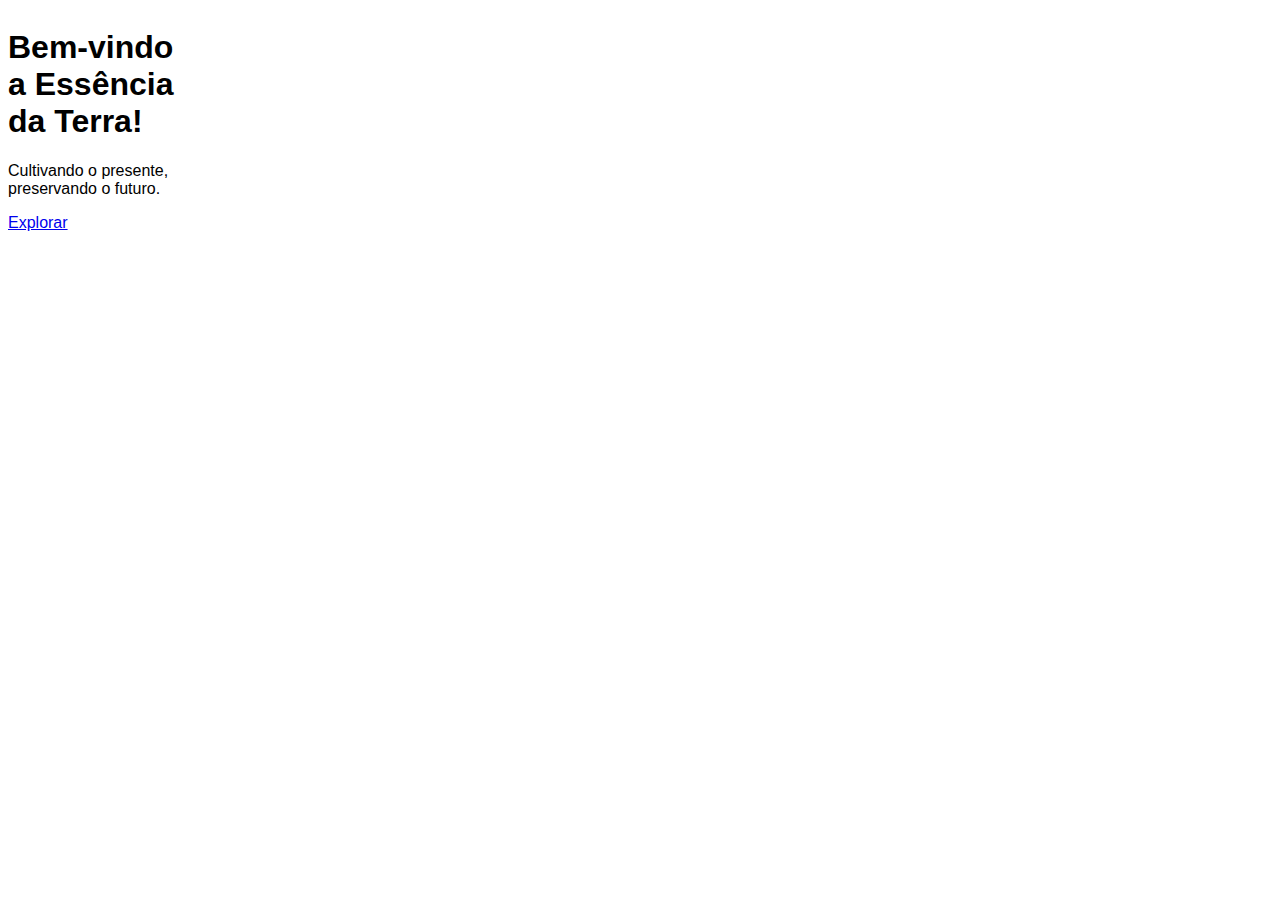
==== commit 4c773876: "Update index.html" ====
--- a/index.html
+++ b/index.html
@@ -5,8 +5,8 @@
     <meta name="viewport" content="width=device-width, initial-scale=1.0">
     <title>Bem-vindo - Vozes da Floresta</title>
     <script>document.documentElement.className += ' js';</script>
-    <link rel="stylesheet" type="text/css" href="welcome.css">
-    <link href="index.html" rel="stylesheet">
+    <link rel="stylesheet" type="text/css" href="inicio.css">
+    <link href="inicio.html" rel="stylesheet">
 </head>
 <body>
     <div class="welcome-container">
@@ -14,7 +14,7 @@
         <div class="welcome-content">
             <h1 id="saudacao">Bem-vindo a Essência da Terra!</h1>
             <p>Cultivando o presente, preservando o futuro.</p>
-            <a href="index.html" class="welcome-button">Explorar</a>
+            <a href="inicio.html" class="welcome-button">Explorar</a>
         </div>
     </div>
 
--- a/inicio.css
+++ b/inicio.css
@@ -0,0 +1,246 @@
+body {
+    background: #ffffff;
+    color: #000000;
+    -webkit-font-smoothing: antialiased;
+    display: grid;
+    grid-template-columns: 1fr 120px minmax(300px, 800px) 1fr;
+    font-family: Arial, sans-serif;
+}
+
+/* Imagens */
+img {
+    display: block;
+    max-width: 100%;
+}
+
+/* Listas */
+ul {
+    list-style: none;
+}
+
+/* Menu de Navegação */
+.menu {
+    grid-column: 3/5;
+    margin: 2rem 0;
+    background: #92e37c;
+}
+
+.menu ul {
+    display: flex;
+    flex-wrap: wrap;
+    padding: 10px;
+}
+
+.menu li a {
+    display: block;
+    padding: 10px;
+    margin-right: 10px;
+    color: #ffffff;
+    text-decoration: none;
+    font-family: 'IBM Plex Mono', monospace;
+    font-weight: bold;
+    text-transform: uppercase;
+    font-size: 0.875rem;
+    letter-spacing: .1rem;
+    transition: 0.3s;
+}
+
+.menu li a:hover {
+    background-color: #7ac46a;
+}
+
+/* Layout Principal */
+.grid-section {
+    grid-column: 2 / 4;
+    width: 100%;
+    box-sizing: border-box;
+    padding: 20px;
+    display: grid;
+    grid-template-columns: 90px 300px 1fr;
+    grid-gap: 20px;
+}
+
+/* Título Principal */
+.titulo {
+    font-family: Georgia, serif;
+    font-size: 6rem;
+    line-height: 1;
+    font-weight: 400;
+    margin-bottom: 1rem;
+    grid-column: 1 / 4;
+}
+
+/* Seção de Animais */
+.animais h2::before {
+    content: '';
+    display: inline-block;
+    width: 40px;
+    height: 10px;
+    margin-right: 10px;
+    background: #92e37c;
+}
+
+.animais p {
+    font-family: Helvetica, Arial, sans-serif;
+    line-height: 1.2;
+    margin-bottom: 1rem;
+}
+
+.animais-lista {
+    height: 500px;
+    overflow-y: scroll;
+    grid-column: 2;
+    padding-right: 10px;
+}
+
+/* Barra de rolagem personalizada */
+.animais-lista::-webkit-scrollbar {
+    width: 10px;
+}
+
+.animais-lista::-webkit-scrollbar-thumb {
+    background: #92e37c;
+    border-radius: 5px;
+}
+
+.animais-lista::-webkit-scrollbar-track {
+    background: #f0f0f0;
+}
+
+.animais-descricao {
+    grid-column: 3;
+}
+
+.animais-descricao section {
+    margin-bottom: 3rem;
+}
+
+/* FAQ */
+.faq-lista dt {
+    font-family: 'IBM Plex Mono', monospace;
+    font-weight: bold;
+    margin-top: 2rem;
+    margin-bottom: .5rem;
+    color: #2C5E1A;
+}
+
+.faq-lista dt::before {
+    content: '';
+    display: inline-block;
+    width: 20px;
+    height: 10px;
+    margin-right: 10px;
+    background: #2C5E1A;
+}
+
+.faq-lista dd {
+    font-family: Helvetica, Arial, sans-serif;
+    margin-bottom: .5rem;
+    margin-left: 30px;
+}
+
+/* Seções Contato e Projetos */
+.mapa, .dados {
+    grid-column: 2 / 4;
+}
+
+.dados li {
+    margin-bottom: 1rem;
+    font-family: Helvetica, Arial, sans-serif;
+}
+
+.dados li::before {
+    content: '';
+    display: inline-block;
+    width: 20px;
+    height: 10px;
+    margin-right: 10px;
+    background: #92e37c;
+}
+
+/* Rodapé */
+.copy {
+    grid-column: 3 / 5;
+    margin-bottom: 2rem;
+    background: #92e37c;
+    text-align: center;
+}
+
+.copy p {
+    padding: 20px;
+    font-family: 'IBM Plex Mono', monospace;
+    font-weight: bold;
+    color: #ffffff;
+}
+
+/* Botões */
+li a {
+    display: inline-block;
+    padding: 10px 20px;
+    background-color: #90EE90;
+    color: white;
+    text-decoration: none;
+    border-radius: 5px;
+    font-size: 16px;
+    font-weight: bold;
+    transition: 0.3s;
+    border: none;
+    cursor: pointer;
+}
+
+li a:hover {
+    background-color: #7ac46a;
+}
+
+/* Responsividade */
+@media (max-width: 700px) {
+    body {
+        grid-template-columns: 1fr;
+    }
+
+    .menu, .grid-section, .copy {
+        grid-column: 1;
+    }
+
+    .grid-section {
+        grid-template-columns: 1fr;
+        grid-gap: 10px;
+    }
+
+    .animais-lista, .faq-lista, .dados, .mapa {
+        grid-column: 1 / 3;
+    }
+
+    .grid-section h1 {
+        font-size: 3rem;
+    }
+
+    .menu {
+        margin-top: 0;
+    }
+
+    .copy {
+        margin-bottom: 0;
+    }
+}
+
+/* Animação para seções ativas */
+.js .js-tabcontent section {
+    display: none;
+}
+
+.js-tabcontent section.ativo {
+    display: block !important;
+    animation: show .5s forwards;
+}
+
+@keyframes show {
+    from {
+        opacity: 0;
+        transform: translate3d(-30px, 0, 0);
+    }
+    to {
+        opacity: 1;
+        transform: translate3d(0, 0, 0);
+    }
+}
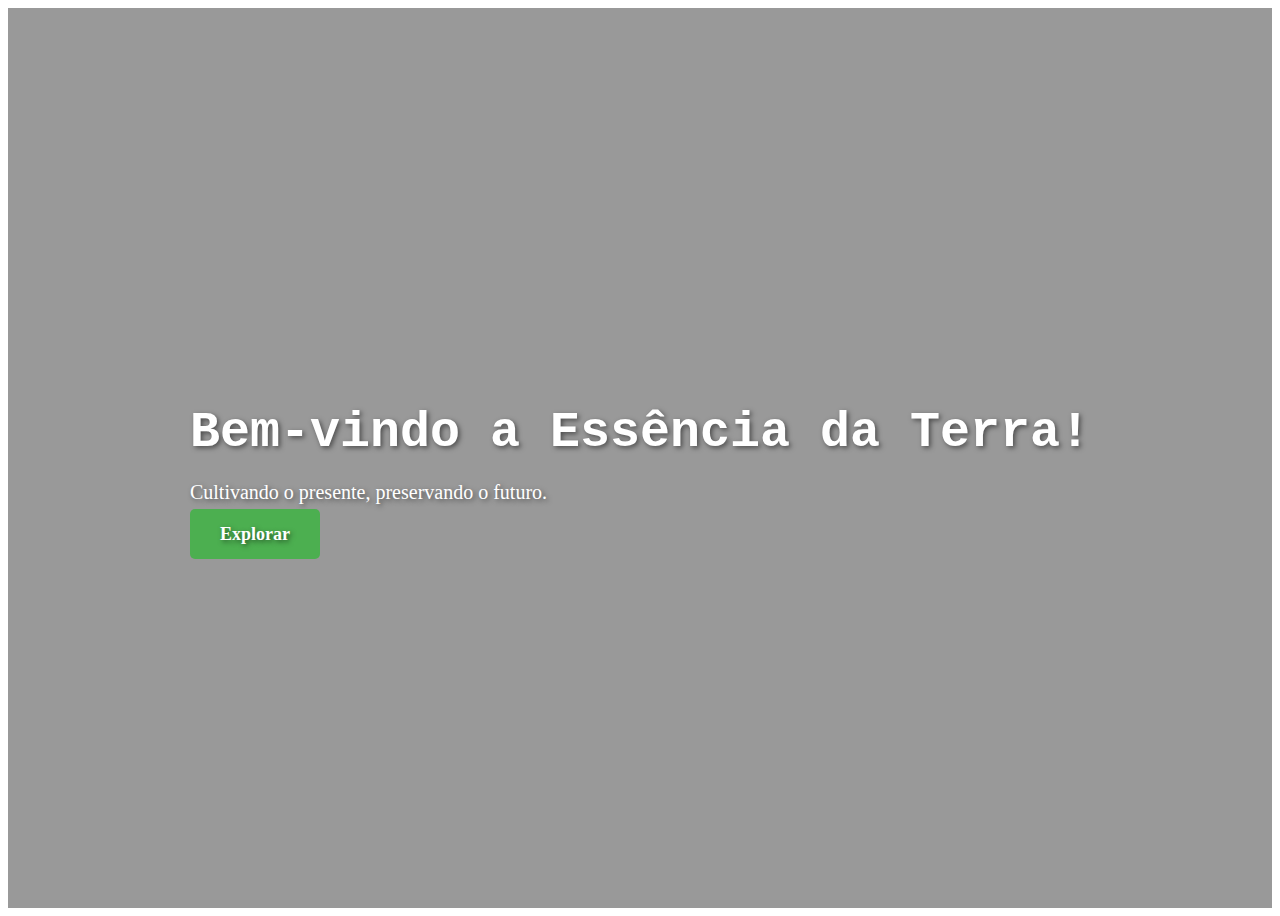
==== commit 62512f31: "Update index.html" ====
--- a/index.html
+++ b/index.html
@@ -5,7 +5,7 @@
     <meta name="viewport" content="width=device-width, initial-scale=1.0">
     <title>Bem-vindo - Vozes da Floresta</title>
     <script>document.documentElement.className += ' js';</script>
-    <link rel="stylesheet" type="text/css" href="inicio.css">
+    <link rel="stylesheet" type="text/css" href="style.css">
     <link href="inicio.html" rel="stylesheet">
 </head>
 <body>
--- a/style.css
+++ b/style.css
@@ -0,0 +1,76 @@
+.ody {
+    margin: 0;
+    padding: 0;
+    font-family: 'IBM Plex Mono', monospace;
+    background-color: #eaf7ea; /* Verde claro */
+    color: #2e7d32;
+    text-align: center;
+}
+
+#saudacao{
+    font-family: 'IBM Plex Mono', monospace;
+}
+
+/* Tela de boas-vindas */
+.welcome-container {
+    display: flex;
+    flex-direction: column;
+    justify-content: center;
+    align-items: center;
+    height: 100vh;
+    background: url('https://i.pinimg.com/736x/f1/20/4a/f1204a2480562af983c840bab52ba55d.jpg') no-repeat center center/cover;
+    position: relative;
+    color: white;
+    text-shadow: 2px 2px 5px rgba(0, 0, 0, 0.5);
+}
+
+/* Sobreposição para legibilidade */
+.overlay {
+    position: absolute;
+    top: 0;
+    left: 0;
+    width: 100%;
+    height: 100%;
+    background-color: rgba(0, 0, 0, 0.4);
+}
+
+/* Texto principal */
+.welcome-content {
+    position: relative;
+    z-index: 2;
+    animation: fadeIn 2s ease-in-out;
+}
+
+.welcome-content h1 {
+    font-size: 50px;
+    margin-bottom: 10px;
+}
+
+.welcome-content p {
+    font-size: 20px;
+    margin-bottom: 20px;
+}
+
+/* Botão de entrada */
+.welcome-button {
+    padding: 15px 30px;
+    font-size: 18px;
+    font-weight: bold;
+    background-color: #4caf50;
+    color: white;
+    border: none;
+    border-radius: 5px;
+    cursor: pointer;
+    transition: 0.3s;
+    text-decoration: none;
+}
+
+.welcome-button:hover {
+    background-color: #388e3c;
+}
+
+/* Animação */
+@keyframes fadeIn {
+    from { opacity: 0; transform: translateY(-20px); }
+    to { opacity: 1; transform: translateY(0); }
+}
